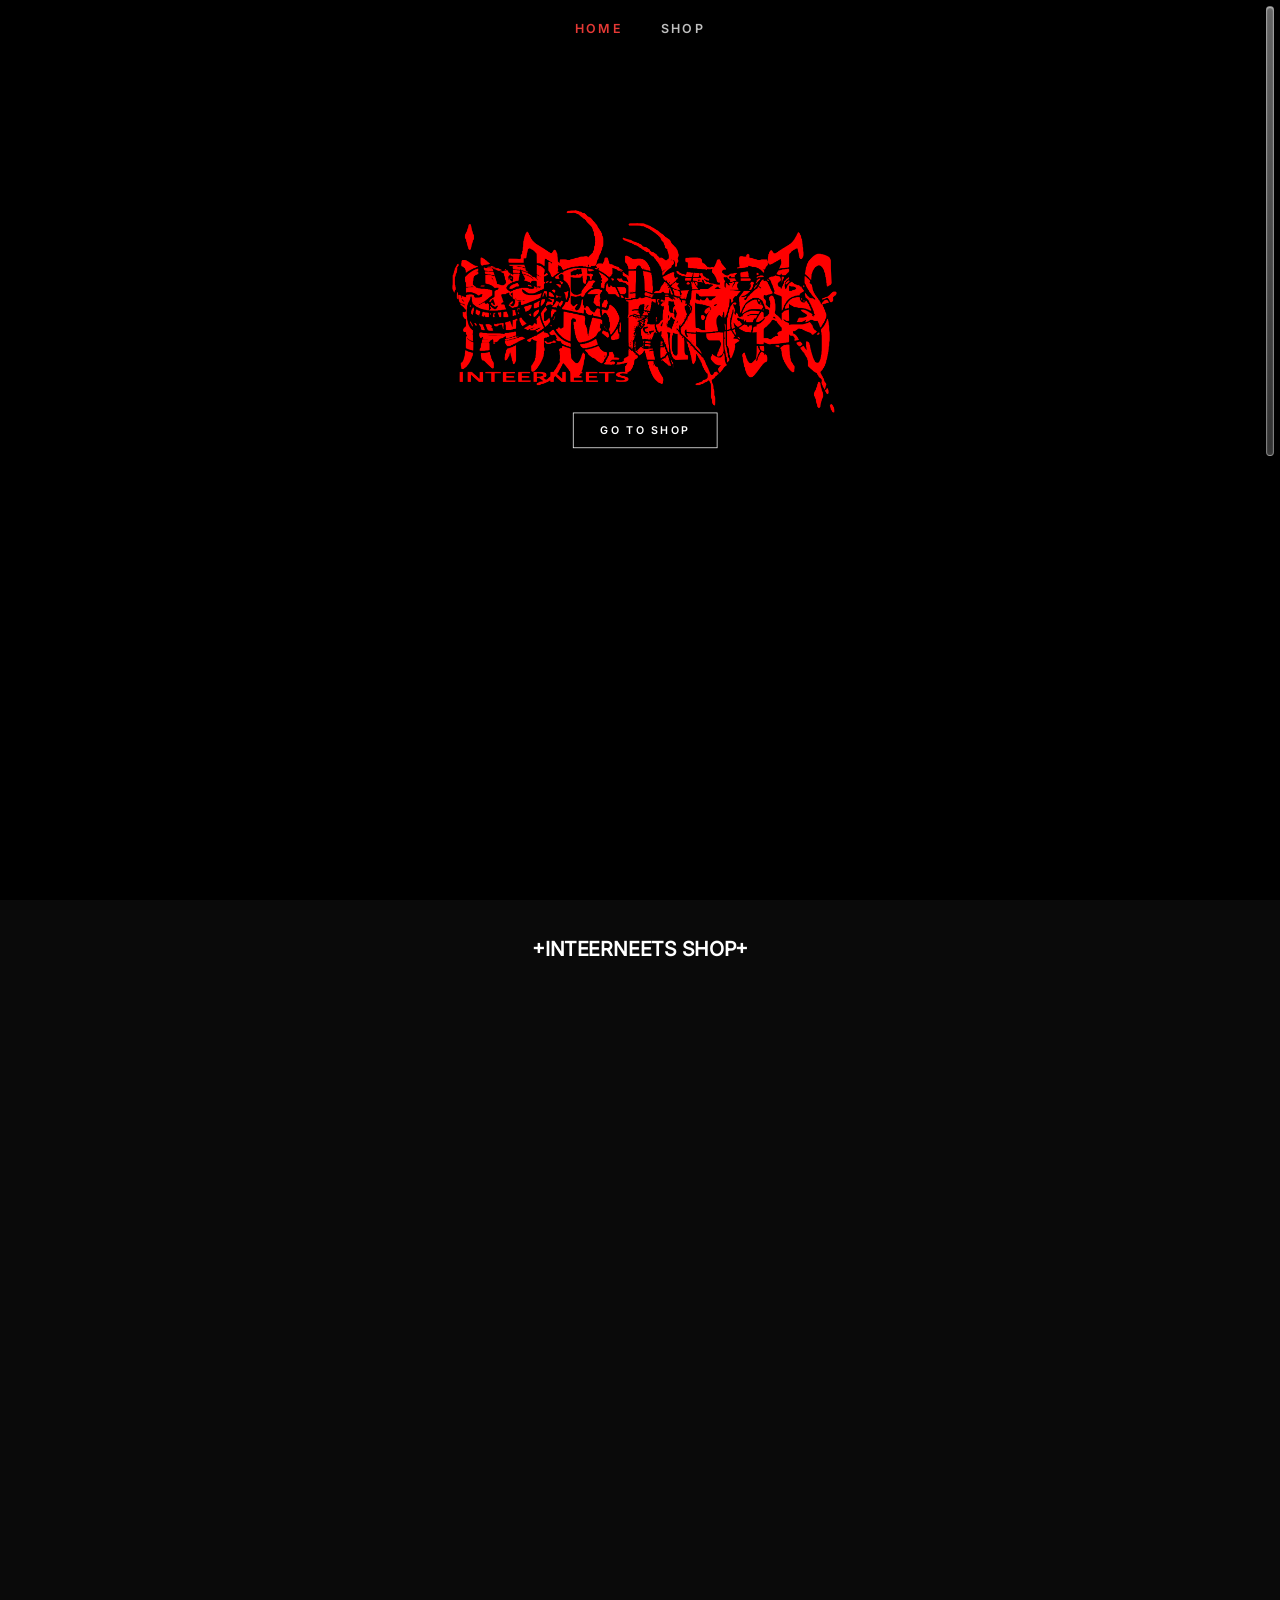
==== index.html @ bfb977ed "Free Drag off by default (blue guides, pushes items), seamless scrolling text, scroll-off fix, hide " ====
<!DOCTYPE html>
<html lang="en">
<head>
  <meta charset="UTF-8">
  <meta name="viewport" content="width=device-width, initial-scale=1.0">
  <title>INTEERNEETS</title>
  <link rel="preconnect" href="https://fonts.googleapis.com">
  <link rel="preconnect" href="https://fonts.gstatic.com" crossorigin>
  <link href="https://fonts.googleapis.com/css2?family=Cormorant+Garamond:ital,wght@0,300;0,400;0,500;0,600;0,700;1,300;1,400;1,500;1,600;1,700&family=Inter:wght@100..900&family=Libre+Baskerville:ital,wght@0,400;0,700;1,400&family=Montserrat:ital,wght@0,100..900;1,100..900&family=Oswald:wght@200..700&family=Playfair+Display:ital,wght@0,400..900;1,400..900&family=Poppins:ital,wght@0,100;0,200;0,300;0,400;0,500;0,600;0,700;0,800;0,900;1,100;1,200;1,300;1,400;1,500;1,600;1,700;1,800;1,900&family=Raleway:ital,wght@0,100..900;1,100..900&family=Space+Grotesk:wght@300..700&display=swap" rel="stylesheet">
  <style>
    :root {
      --c-bg: #0a0a0a; --c-text: #ffffff; --c-highlight: #e53935;
      --c-button: #e53935; --c-button-text: #ffffff;
    /* Buttons: outline only, black, soft shadow on hover (customizable in the editor: Colors -> Buttons) */
      --btn-fill: transparent; --btn-text: #000000; --btn-border: #000000; --btn-border-width: 2px; --btn-radius: 0px;
      --btn-hover-fill: var(--btn-fill); --btn-shadow: drop-shadow(0 6px 16px rgba(0,0,0,.28));
    }
    * { margin: 0; padding: 0; box-sizing: border-box; }
    button, select, input, a, [role=button] { outline: none !important; -webkit-tap-highlight-color: transparent; }
    html { scroll-behavior: smooth; background: var(--c-bg); -webkit-text-size-adjust: 100%; text-size-adjust: 100%; }
    body { overflow-x: hidden; background: var(--c-bg); color: var(--c-text); min-height: 100vh; font-family: 'Inter', sans-serif; }

    /* Loading cover: hides everything until the saved design is ready (no template flash) */
    #loading-screen {
      position: fixed; inset: 0; background: var(--c-bg); z-index: 9999;
      display: flex; align-items: center; justify-content: center;
      transition: opacity 0.4s ease;
    }
    #loading-screen.fade { opacity: 0; pointer-events: none; }
    #ld-root { position: relative; width: 100%; height: 100%; overflow: auto; display: flex; align-items: center; justify-content: center; }
    #ld-root:not(.ready) { visibility: hidden; }
    #ld-default { position: relative; width: 64px; height: 64px; }
    #ld-default i { position: absolute; left: 50%; top: 50%; width: 9px; height: 9px; margin: -4.5px 0 0 -4.5px; border-radius: 50%; background: var(--c-highlight, #e53935);
      opacity: .12; animation: ldfade 1.2s linear infinite; }
    @keyframes ldfade { 0% { opacity: 1; } 100% { opacity: .12; } }
    #ld-default i:nth-child(1) { transform: rotate(0deg) translateY(-28px); animation-delay: -1.2s; }
    #ld-default i:nth-child(2) { transform: rotate(30deg) translateY(-28px); animation-delay: -1.1s; }
    #ld-default i:nth-child(3) { transform: rotate(60deg) translateY(-28px); animation-delay: -1.0s; }
    #ld-default i:nth-child(4) { transform: rotate(90deg) translateY(-28px); animation-delay: -0.9s; }
    #ld-default i:nth-child(5) { transform: rotate(120deg) translateY(-28px); animation-delay: -0.8s; }
    #ld-default i:nth-child(6) { transform: rotate(150deg) translateY(-28px); animation-delay: -0.7s; }
    #ld-default i:nth-child(7) { transform: rotate(180deg) translateY(-28px); animation-delay: -0.6s; }
    #ld-default i:nth-child(8) { transform: rotate(210deg) translateY(-28px); animation-delay: -0.5s; }
    #ld-default i:nth-child(9) { transform: rotate(240deg) translateY(-28px); animation-delay: -0.4s; }
    #ld-default i:nth-child(10) { transform: rotate(270deg) translateY(-28px); animation-delay: -0.3s; }
    #ld-default i:nth-child(11) { transform: rotate(300deg) translateY(-28px); animation-delay: -0.2s; }
    #ld-default i:nth-child(12) { transform: rotate(330deg) translateY(-28px); animation-delay: -0.1s; }

    /* Page backgrounds: stacked full-screen layers that cross-fade as you scroll */
    #bg-stack { position: fixed; inset: 0; z-index: 0; overflow: hidden; }
    .bg-layer {
      position: absolute; inset: 0; opacity: 0; z-index: 0;
      background-color: var(--c-bg); background-repeat: no-repeat;
      background-position: center center; background-size: cover;
      will-change: transform, opacity;
      contain: layout style;
    }
    .bg-layer .bg-overlay { position: absolute; inset: 0; background: #000; opacity: 0; }
    #shade { position: fixed; inset: 0; background: rgba(0,0,0,.4); pointer-events: none; z-index: 3; display: none; }

    /* Top navigation */
    #nav {
      position: fixed; top: 0; left: 0; right: 0; z-index: 100; height: 56px;
      display: none; align-items: center; justify-content: safe center; gap: 6px;
      background: rgba(0,0,0,.28); backdrop-filter: blur(10px); -webkit-backdrop-filter: blur(10px);
      overflow-x: auto; white-space: nowrap; padding: 0 12px; scrollbar-width: none;
      transition: transform .4s cubic-bezier(.4,0,.2,1), opacity .4s ease;
    }
    /* Menu bar: fully visible on the first page, tucked away when scrolled down */
    @media (pointer: coarse), (max-width: 819px) {
      #nav { backdrop-filter: none; -webkit-backdrop-filter: none; background: rgba(0,0,0,.62); transition-duration: .22s; }
      html { scroll-behavior: auto; }
    }
    #nav.nav-hide { transform: translateY(-100%); opacity: 0; pointer-events: none; }
    #nav a {
      color: var(--c-text); text-decoration: none; font-size: .78rem; font-weight: 600;
      letter-spacing: .18em; text-transform: uppercase; padding: 8px 16px; border-radius: 4px;
      opacity: .75; transition: opacity .25s, color .25s, background .25s; cursor: pointer;
    }
    #nav a:hover { opacity: 1; }
    #nav a.active { opacity: 1; color: var(--c-highlight); }

    /* Pages */
    #pages { position: relative; z-index: 5; }
    .site-page { position: relative; min-height: 100vh; }
    /* Presentation site: no text selection and no I-beam cursor (links/buttons keep their pointer) */
    html, body, body * { -webkit-user-select: none; user-select: none; cursor: default; -webkit-tap-highlight-color: transparent; }
    a, a *, button, button *, [role="button"], select, label, summary { cursor: pointer; }
    input, textarea { -webkit-user-select: text; user-select: text; cursor: text; }
    img { -webkit-user-drag: none; user-drag: none; }


    /* Embed / Widget blocks: no editor border on the live site, content fills the box */
    .custom-widget-block { border: 0 !important; outline: 0 !important; box-shadow: none !important; background: none !important; display: block !important; overflow: hidden; padding: 0 !important; }
    .custom-widget-block iframe { max-width: 100%; border: 0; }
    .custom-widget-block > iframe { width: calc(100% + 24px) !important; max-width: none !important; height: 100%; }   /* the embed's own scrollbar sits in the clipped 24px */
    .custom-widget-block[data-scroll-h] { overflow-y: auto !important; overflow-x: hidden !important; }
    .custom-widget-block[data-scroll-h] iframe { height: var(--eh, 1500px) !important; }
    .custom-widget-block * { scrollbar-width: thin; scrollbar-color: rgba(255,255,255,.4) transparent; }
    .custom-widget-block *::-webkit-scrollbar { width: 8px; height: 8px; }
    .custom-widget-block *::-webkit-scrollbar-track { background: transparent; }
    .custom-widget-block *::-webkit-scrollbar-thumb { background: linear-gradient(180deg, rgba(255,255,255,.42), rgba(255,255,255,.14)); border-radius: 999px; border: 1px solid rgba(255,255,255,.38); }

    /* Glass scrollbar: see glass-scroll.js (used on every page and on the product page) */
    body.prod-open #nav.nav-hide { transform: none; opacity: 1; pointer-events: auto; }   /* the menu stays on the product page */
    body.prod-open > .gscroll { display: none; }

  </style>
  <style id="page-fonts"></style>
  <script src="/glass-scroll.js?v=20261124g"></script>
</head>
<body>
  <div id="loading-screen"><div id="ld-root"><div id="ld-default"><i></i><i></i><i></i><i></i><i></i><i></i><i></i><i></i><i></i><i></i><i></i><i></i></div></div></div>
  <div id="bg-stack"></div>
  <div id="shade"></div>
  <nav id="nav"></nav>
  <main id="pages"></main>

  <script>
    var IS_LOCAL = ['localhost', '127.0.0.1'].indexOf(location.hostname) !== -1;
    var DEFAULT_PAGES = [{ id: 'home', title: 'Home' }, { id: 'shop', title: 'Shop' }];
    var settings = {};

    // â”€â”€ Content loading â”€â”€
    // Live site: read straight from GitHub via the function (instant after Save).
    // Falls back to the deployed static file. Local: static file.
    // Editor device preview (/?ep=1 inside the editor): use the editor's unsaved designs, otherwise the saved ones
    var EP = null;
    try { if (/[?&]ep=1/.test(location.search) && window.parent !== window) EP = window.parent.__epData || null; } catch (e) { EP = null; }
    function getContent(name) {
      if (EP && Object.prototype.hasOwnProperty.call(EP, name)) return Promise.resolve(EP[name]);   // editor device preview feeds unsaved designs
      function stat() {
        return fetch('/content/' + name, { cache: 'no-store' }).then(function (r) {
          if (!r.ok) throw new Error('Not found');
          return r.json();
        });
      }
      if (IS_LOCAL) return stat();
      return fetch('/api/content?name=' + encodeURIComponent(name), { cache: 'no-store' })
        .then(function (r) { if (!r.ok) throw new Error('api'); return r.json(); })
        .catch(stat);
    }

    var LOADER_T0 = Date.now();
    function hideLoader() {
      var l = document.getElementById('loading-screen');
      var minMs = (Number(settings.loading_min_seconds) || 0) * 1000;
      var wait = Math.max(0, minMs - (Date.now() - LOADER_T0));
      setTimeout(function () {
        l.classList.add('fade');
        setTimeout(function () { l.style.display = 'none'; }, 400);
      }, wait);
    }

    // â”€â”€ Theme colors from Site Colors (exact flat colors; shading only if enabled) â”€â”€
    function applySettings(s) {
      var c = s.site_colors || (s.site_bg_color ? { bg: s.site_bg_color } : null);
      if (c) {
        var map = { bg: '--c-bg', text: '--c-text', highlight: '--c-highlight', button: '--c-button', button_text: '--c-button-text',
          btn_fill: '--btn-fill', btn_text: '--btn-text', btn_border: '--btn-border', btn_border_width: '--btn-border-width',
          btn_radius: '--btn-radius', btn_hover_fill: '--btn-hover-fill', btn_shadow: '--btn-shadow' };
        Object.keys(map).forEach(function (k) { if (c[k]) document.documentElement.style.setProperty(map[k], k === 'btn_shadow' ? toFilterShadow(c[k]) : c[k]); });
      }
      if (s.site_bg_shading) document.getElementById('shade').style.display = 'block';
    }

    // â”€â”€ Scope a page's CSS so pages cannot affect each other â”€â”€
    // A page's background is controlled only by its Page BG setting, so drop any
    // background that old designs painted on the page itself (html/body or full-page sections).
    var THEME_BG = /background(?:-color)?\s*:\s*var\(--c-bg[^;}]*;?/gi;
    function stripBg(css) { return css ? migrateBtnCss(normBtn(css.replace(THEME_BG, ''))) : css; }
    // Buttons are found in the saved CSS text (rules that use the --btn-* variables), so a button that
    // also has its own background/shadow settings still gets the hover shadow and the see-through shadow.
    function migrateBtnCss(css) {
      return String(css).replace(/([^{}]+)\{([^}]*)\}/g, function (m, sel, body) {
        if (body.indexOf('--btn-') === -1) return m;
        body = body.replace(/box-shadow\s*:\s*([^;]+)(;|$)/i, function (mm, v) {
          return v.trim() === 'none' ? mm : 'filter:' + toFilterShadow(v) + ';box-shadow:none;';
        });
        return sel + '{' + body + '}';
      });
    }
    function btnExtraCss(css, scope) {
      var out = '';
      String(css).replace(/([^{}]+)\{([^}]*)\}/g, function (m, sel, body) {
        if (body.indexOf('--btn-') === -1) return m;
        var sels = sel.trim().split(',').map(function (s) { return scope + ' ' + s.trim(); });
        out += sels.map(function (s) { return ':where(' + s + ')'; }).join(',') + '{border-radius:var(--btn-radius,0);transition:filter .25s ease,background .25s ease,color .25s ease;}' +
          sels.map(function (s) { return s + ':hover'; }).join(',') + '{filter:var(--btn-shadow,none);background:var(--btn-hover-fill,var(--btn-fill,transparent));}';
        return m;
      });
      return out;
    }
    function normBtn(css) {
      return String(css)
        .replace(/border(-color)?\s*:\s*([\d.]+px\s+solid\s+)?var\(--c-button(?:,[^)]*)?\)/gi, function (m, c) {
          return c ? 'border-color:var(--btn-border,#000000)' : 'border:var(--btn-border-width,2px) solid var(--btn-border,#000000)';
        })
        .replace(/background(?:-color)?\s*:\s*var\(--c-button(?:,[^)]*)?\)/gi, 'background:var(--btn-fill,transparent)')
        .replace(/var\(--c-button-text(?:,[^)]*)?\)/gi, 'var(--btn-text,#000000)');
    }

    function dropBodyBg(style) {
      ['background', 'background-color', 'background-image'].forEach(function (p) { style.removeProperty(p); });
    }
    function toFilterShadow(v) {
      v = String(v || '').trim();
      if (!v || v === 'none') return 'none';
      if (/^drop-shadow\(/i.test(v)) return v;
      var col = /(rgba?\([^)]*\)|#[0-9a-fA-F]{3,8})/.exec(v);
      var rest = v.replace(col ? col[1] : '', '');
      var nums = (rest.match(/-?[\d.]+(?:px)?/g) || []).slice(0, 3).map(function (n) { return parseFloat(n) + 'px'; });
      while (nums.length < 3) nums.push('0px');
      return 'drop-shadow(' + nums.join(' ') + ' ' + (col ? col[1] : 'rgba(0,0,0,.3)') + ')';
    }
    // Old designs used a box-shadow on buttons (it can't show through a see-through button).
    // Convert it to a drop-shadow filter that follows the outline and text.
    function migrateBtnShadow(style) {
      var bs = style.getPropertyValue('box-shadow');
      if (bs && bs !== 'none' && !style.getPropertyValue('filter')) {
        style.setProperty('filter', toFilterShadow(bs));
        style.setProperty('box-shadow', 'none');
      }
    }
    function scopeRules(rules, scope, fonts) {
      var out = '';
      for (var i = 0; i < rules.length; i++) {
        var r = rules[i];
        if (r.type === 1) { // style rule
          var sels = r.selectorText.split(',').map(function (s) {
            s = s.trim();
            if (s === '*') return scope + ', ' + scope + ' *';
            if (/^(html|body)(?![\w-])/.test(s)) return s.replace(/^(html|body)/, scope);
            return scope + ' ' + s;
          });
          if (/^(html|body)$/i.test(r.selectorText.trim())) dropBodyBg(r.style);
          out += sels.join(',') + '{' + r.style.cssText + '}';
        } else if (r.type === 5) { // @font-face must be global
          fonts.push(r.cssText);
        } else if (r.type === 4) { // @media
          out += '@media ' + r.conditionText + '{' + scopeRules(r.cssRules, scope, fonts) + '}';
        } else {
          out += r.cssText; // keyframes etc.
        }
      }
      return out;
    }
    function scopeCss(css, scope, fonts) { return scopeCssCore(css, scope, fonts) + btnExtraCss(css, scope); }
    function scopeCssCore(css, scope, fonts) {
      var rules;
      try {
        var sheet = new CSSStyleSheet();
        sheet.replaceSync(css);
        rules = sheet.cssRules;
      } catch (e) {
        var st = document.createElement('style');
        st.textContent = css;
        document.head.appendChild(st);
        rules = st.sheet.cssRules;
        var res = scopeRules(rules, scope, fonts);
        document.head.removeChild(st);
        return res;
      }
      return scopeRules(rules, scope, fonts);
    }

    // â”€â”€ Build â”€â”€
    function fallbackHtml(title) {
      var mail = settings.contact_email || 'inteerneets@gmail.com';
      return '<section style="min-height:100vh;display:flex;flex-direction:column;align-items:center;justify-content:center;text-align:center;padding:2rem;">' +
        '<h1 style="font-family:\'Playfair Display\',serif;font-size:3rem;color:var(--c-highlight);margin-bottom:1rem;">' + title + '</h1>' +
        '<p style="color:var(--c-text);opacity:.6;margin-bottom:2rem;">Coming soon</p>' +
        '<a href="mailto:' + mail + '" style="background:var(--btn-fill);color:var(--btn-text);border:var(--btn-border-width) solid var(--btn-border);text-decoration:none;padding:.8rem 2rem;letter-spacing:.15em;font-size:.85rem;font-weight:600;">EMAIL US</a>' +
        '</section>';
    }

    function applyBgLayer(layer, bg) {
      bg = bg || {};
      if (bg.color) layer.style.backgroundColor = bg.color;
      if (bg.image) {
        layer.style.backgroundImage = 'url("' + bg.image + '")';
        var mode = bg.mode || 'cover';
        if (mode === 'tile') {
          layer.style.backgroundRepeat = 'repeat';
          layer.style.backgroundSize = (bg.tile_size || 256) + 'px';
        } else {
          layer.style.backgroundRepeat = 'no-repeat';
          layer.style.backgroundSize = mode === 'stretch' ? '100% 100%' : mode; // cover | contain | auto
        }
        if (bg.position) layer.style.backgroundPosition = bg.position;
      }
      var ov = document.createElement('div');
      ov.className = 'bg-overlay';
      ov.style.opacity = Math.max(0, Math.min(0.9, Number(bg.overlay) || 0));
      layer.appendChild(ov);
    }

    // Reference stage size for pages saved before the editor stored it (the editor's usual canvas)
    var DEF_REF_W = 1275, DEF_REF_H = 808;
    // vh / vw inside a page mean the stage's own size, so they scale with everything else
    function unitFix(s) {
      return s ? s.replace(/(-?\d*\.?\d+)(vh|vw)\b/g, function (m, n, u) { return 'calc(' + n + ' * var(--' + u + '))'; }) : s;
    }

    // PHONES / SMALL SCREENS: instead of shrinking the whole desktop composition (unreadably small), the
    // free-positioned elements are stacked in a column in the order they are on the page: pictures scale to
    // the screen, text stays readable, buttons stay tappable. Wide screens keep the exact scaled stage.
    var STACK_MAX = 820;
    function stackMeasure(g) {
      g.sec.style.height = '';
      g.inner.style.cssText = 'position:absolute;left:0;top:0;width:' + g.rw + 'px;transform:none;transform-origin:0 0;--vw:' + (g.rw / 100) + 'px;--vh:' + (g.rh / 100) + 'px;';
      var ir = g.inner.getBoundingClientRect(), items = [];
      Array.prototype.forEach.call(g.inner.querySelectorAll('*'), function (el) {
        if (el.closest('[data-shopify-section],.ish-root,style,script')) return;
        if (getComputedStyle(el).position !== 'absolute') return;
        var p = el.parentElement, nested = false;
        while (p && p !== g.inner) { if (getComputedStyle(p).position === 'absolute') { nested = true; break; } p = p.parentElement; }
        if (nested) return;
        var r = el.getBoundingClientRect();
        items.push({ el: el, parent: el.parentElement, top: r.top - ir.top, left: r.left - ir.left, w: r.width, h: r.height });
      });
      var groups = [];
      items.forEach(function (it) {
        var grp = groups.filter(function (x) { return x.parent === it.parent; })[0];
        if (!grp) { grp = { parent: it.parent, items: [] }; groups.push(grp); }
        grp.items.push(it);
      });
      groups.forEach(function (grp) {
        grp.items.sort(function (a, b) { return a.top - b.top || a.left - b.left; });
        var prevBottom = null;
        grp.items.forEach(function (it, i) {
          var cx = it.left + it.w / 2, off = (cx - g.rw / 2) / g.rw;
          it.align = Math.abs(off) < 0.12 ? 'center' : (off < 0 ? 'flex-start' : 'flex-end');
          it.mt = prevBottom === null ? 76 : Math.max(10, Math.min(42, (it.top - prevBottom) * 0.6));
          it.order = i + 1;
          prevBottom = it.top + it.h;
        });
      });
      g.plan = groups;
    }
    function stackEnter(g) {
      if (g.mode === 'stack') return;
      if (!g.plan) stackMeasure(g);
      g.plan.forEach(function (grp) {
        var P = grp.parent;
        if (P !== g.inner) {
          P.setAttribute('data-stk-prev', P.getAttribute('style') || '');
          ['display:flex', 'flex-direction:column', 'align-items:center', 'justify-content:flex-start', 'padding-left:16px', 'padding-right:16px'].forEach(function (d) { var k = d.split(':'); P.style.setProperty(k[0], k[1], 'important'); });
        }
        grp.items.forEach(function (it) {
          var el = it.el, media = /^(IMG|VIDEO|IFRAME|CANVAS|SVG)$/i.test(el.tagName);
          el.setAttribute('data-stk-prev', el.getAttribute('style') || '');
          var set = function (k, v) { el.style.setProperty(k, v, 'important'); };
          set('position', 'relative'); set('left', 'auto'); set('top', 'auto'); set('right', 'auto'); set('bottom', 'auto');
          set('transform', 'none'); set('margin', it.mt + 'px 0 0 0'); set('order', String(it.order)); set('align-self', it.align);
          set('max-width', '100%'); set('height', 'auto');
          if (media) set('width', 'min(' + Math.round(it.w) + 'px, 100%)'); else { set('width', 'auto'); set('min-height', '0'); }
        });
      });
      g.inner.style.cssText = 'position:relative;width:100%;transform:none;--vw:1vw;--vh:1vh;';
      g.sec.style.height = '';
      g.mode = 'stack';
    }
    function stackExit(g) {
      if (g.mode !== 'stack') return;
      g.plan.forEach(function (grp) {
        [grp.parent].concat(grp.items.map(function (it) { return it.el; })).forEach(function (el) {
          if (el === g.inner || !el.hasAttribute('data-stk-prev')) return;
          var prev = el.getAttribute('data-stk-prev');
          if (prev) el.setAttribute('style', prev); else el.removeAttribute('style');
          el.removeAttribute('data-stk-prev');
        });
      });
      g.inner.style.cssText = 'position:absolute;left:0;top:0;width:' + g.rw + 'px;transform-origin:0 0;--vw:' + (g.rw / 100) + 'px;--vh:' + (g.rh / 100) + 'px;';
      g.mode = 'stage';
    }

    function buildSite(pages, designs) {
      var nav = document.getElementById('nav');
      var stack = document.getElementById('bg-stack');
      var main = document.getElementById('pages');
      var fonts = [];
      var layers = [], sections = [], links = [], stages = [];

      pages.forEach(function (p, i) {
        var d = designs[i];
        var sec = document.createElement('section');
        sec.className = 'site-page';
        sec.id = p.id;
        var inner = document.createElement('div');
        inner.id = 'pg-' + p.id;
        // Every page is a fixed-size "stage" (the editor's canvas size when it was saved) that is scaled
        // as a whole to the visitor's screen, so pictures, text, buttons and positions all scale together.
        var rw = (d && d.refW) || DEF_REF_W, rh = (d && d.refH) || DEF_REF_H;
        inner.className = 'stage';
        inner.style.cssText = 'position:absolute;left:0;top:0;width:' + rw + 'px;transform-origin:0 0;--vw:' + (rw / 100) + 'px;--vh:' + (rh / 100) + 'px;';
        stages.push({ sec: sec, inner: inner, rw: rw, rh: rh });
        inner.innerHTML = unitFix(d ? stripBg(d.html || '') : fallbackHtml(p.title));
        sec.appendChild(inner);
        if (d && d.css) {
          var st = document.createElement('style');
          st.textContent = unitFix(scopeCss(stripBg(d.css), '#pg-' + p.id, fonts));
          sec.appendChild(st);
        }
        main.appendChild(sec);
        sections.push(sec);

        var layer = document.createElement('div');
        layer.className = 'bg-layer';
        applyBgLayer(layer, d && d.bg);
        stack.appendChild(layer);
        layers.push(layer);

        var a = document.createElement('a');
        a.textContent = p.title;
        a.href = '#' + p.id;
        a.addEventListener('click', function (e) {
          e.preventDefault();
          closeProduct();
          sec.scrollIntoView({ behavior: 'smooth', block: 'start' });
        });
        nav.appendChild(a);
        links.push(a);
      });

      document.getElementById('page-fonts').textContent = fonts.join('\n');
      if (pages.length > 1 && settings.show_nav !== false) nav.style.display = 'flex';

      // Backgrounds bleed into each other while you scroll: the next page's background rises
      // from the bottom of the screen with a soft gradient edge over the previous one (colors
      // and pictures alike), until at the next page it is simply that background. Scrolling back
      // up plays the exact same thing in reverse (it is driven by scroll position).
      var COARSE = !!(window.matchMedia && window.matchMedia('(pointer: coarse)').matches);
      function ease(t) { return t * t * (3 - 2 * t); }
      // Cache section offsets so blend() doesn't force layout every frame
      var sectionOffsets = [], cachedVh = 0;
      function cacheSectionOffsets() {
        cachedVh = window.innerHeight;
        var sy = window.scrollY;
        sectionOffsets = sections.map(function (s) { return s.getBoundingClientRect().top + sy; });
      }
      cacheSectionOffsets();
      function blend() {
        var vh = cachedVh || window.innerHeight, center = window.scrollY + vh * 0.5;
        var soft = vh * 0.7;
        for (var i = 0; i < layers.length; i++) {
          var l = layers[i];
          l.style.zIndex = i;
          l.style.opacity = 1;
          if (i === 0) { l.style.webkitMaskImage = l.style.maskImage = 'none'; continue; }
          var B = sectionOffsets[i] || 0;
          var p = ease(Math.max(0, Math.min(1, (center - (B - vh * 0.5)) / vh)));
          var y0 = vh - p * (vh + soft);
          var m = 'linear-gradient(to bottom, transparent ' + y0.toFixed(1) + 'px, #000 ' + (y0 + soft).toFixed(1) + 'px)';
          l.style.webkitMaskImage = m;
          l.style.maskImage = m;
        }
      }

      // Active page (menu highlight) = the one under the upper-middle of the screen
      var current = -1, ticking = false;
      // The menu shows on the first page, hides while you are further down, and comes back when the
      // mouse is at the top of the screen (or hovering the menu) or when you scroll back to the first page.
      var mouseTop = false, navHover = false, lastY = window.scrollY, upIntent = false;
      function setNav() { nav.classList.toggle('nav-hide', current > 0 && !mouseTop && !navHover && !upIntent); }
      nav.addEventListener('mouseenter', function () { navHover = true; setNav(); });
      nav.addEventListener('mouseleave', function () { navHover = false; setNav(); });
      document.addEventListener('mousemove', function (e) {
        var near = e.clientY < (nav.classList.contains('nav-hide') ? 48 : 84);
        if (near !== mouseTop) { mouseTop = near; setNav(); }
      }, { passive: true });
      document.documentElement.addEventListener('mouseleave', function () { mouseTop = false; setNav(); });
      // touch screens have no mouse: scrolling up a little brings the menu back
      if (window.matchMedia && window.matchMedia('(pointer: coarse)').matches) {
        window.addEventListener('scroll', function () {
          var y = window.scrollY; upIntent = y < lastY - 6 ? true : (y > lastY + 6 ? false : upIntent); lastY = y; setNav();
        }, { passive: true });
      }
      function update() {
        ticking = false;
        blend();
        var line = window.innerHeight * 0.4, idx = 0, sy = window.scrollY;
        for (var i = 0; i < sectionOffsets.length; i++) {
          var top = sectionOffsets[i] - sy;
          var bottom = (i + 1 < sectionOffsets.length ? sectionOffsets[i + 1] : sectionOffsets[i] + window.innerHeight) - sy;
          if (top <= line && bottom > line) { idx = i; break; }
          if (top <= line) idx = i;
        }
        if (idx === current) return;
        var prev = current;
        current = idx;
        links.forEach(function (a, i) { a.classList.toggle('active', i === idx); });
        setNav();
        if (prev >= 0 && history.replaceState) history.replaceState(null, '', '#' + pages[idx].id);
      }
      function onScroll() { if (!ticking) { ticking = true; requestAnimationFrame(update); } }
      window.addEventListener('scroll', onScroll, { passive: true });
      window.addEventListener('resize', onScroll);
      update();

      // Scale every page stage to the screen (see the stage comment above)
      function fitStage(g) {
        var vw = document.documentElement.clientWidth, vh = window.innerHeight;
        if (vw < STACK_MAX) { stackEnter(g); return; }
        stackExit(g);
        var H = Math.max(g.inner.offsetHeight, g.inner.scrollHeight);
        var single = H <= g.rh + 2 && !g.inner.querySelector('[data-shopify-section]');   // a one-screen page: fit it fully on the screen (never the shop: its height changes with the category, so its size must not jump)
        var s = vw / g.rw;
        if (single) s = Math.min(s, vh / g.rh);
        var hs = H * s;
        var secH = single ? Math.max(vh, hs) : hs;
        g.sec.style.height = secH.toFixed(2) + 'px';
        var x = (vw - g.rw * s) / 2, y = single ? (secH - hs) / 2 : 0;
        g.inner.style.transform = 'translate(' + x.toFixed(2) + 'px,' + y.toFixed(2) + 'px) scale(' + s.toFixed(5) + ')';
      }
      var fitQueued = false;
      function fitAll() { fitQueued = false; stages.forEach(fitStage); cacheSectionOffsets(); if (typeof onScroll === 'function') onScroll(); }
      function fitSoon() { if (!fitQueued) { fitQueued = true; requestAnimationFrame(fitAll); } }
      fitAll();
      window.addEventListener('resize', fitSoon);
      window.addEventListener('orientationchange', function () { setTimeout(fitSoon, 150); });
      window.addEventListener('load', fitSoon);
      if (document.fonts && document.fonts.ready) document.fonts.ready.then(fitSoon);
      if (window.ResizeObserver) stages.forEach(function (g) { new ResizeObserver(fitSoon).observe(g.inner); });

      // Jump to #page from the URL (e.g. /#shop)
      var h = (location.hash || '').slice(1);
      var target = h && document.getElementById(h);
      if (target) { document.documentElement.style.scrollBehavior = 'auto'; target.scrollIntoView(); document.documentElement.style.scrollBehavior = ''; update(); }
    }

    // â”€â”€ Shopify (products from Site Settings render into [data-shopify-section] blocks) â”€â”€
    // The product page: one design (Product Page tab in the editor) shown full screen for the clicked product,
    // with arrows to move between products. Closes with the X, Esc, or the arrows' neighbours.
    // The product page: one design per product (falls back to the "template" design from the Product Page
    // tab), shown over the shop with the site menu on top, the glass scrollbar and arrows between products.
    var productDesigns = {}, productOverlay = null, productGlass = null, productResize = null;
    function productSlug(key) { return String(key).toLowerCase().replace(/[^a-z0-9-]/g, '-').slice(0, 32); }
    function productKeys() { return InteerShop.visibleKeys(settings); }
    function loadProductDesign(key) {
      if (key in productDesigns) return Promise.resolve(productDesigns[key]);
      return getContent('page-product-' + productSlug(key) + '.json').catch(function () { return null; }).then(function (d) {
        if (d) return d;
        if (productDesigns.__tpl !== undefined) return productDesigns.__tpl;
        return getContent('page-product.json').catch(function () { return null; }).then(function (tpl) { productDesigns.__tpl = tpl; return tpl; });
      }).then(function (d) { productDesigns[key] = d; return d; });
    }
    // same scaling as the pages: the design is a fixed-size stage scaled to the screen
    function stageFit(g) {
      var vw = document.documentElement.clientWidth, vh = window.innerHeight;
      var H = Math.max(g.inner.offsetHeight, g.inner.scrollHeight);
      var single = H <= g.rh + 2;
      var s = vw / g.rw;
      if (single) s = Math.min(s, vh / g.rh);
      var hs = H * s, secH = single ? Math.max(vh, hs) : hs;
      g.sec.style.height = secH.toFixed(2) + 'px';
      var x = (vw - g.rw * s) / 2, y = single ? (secH - hs) / 2 : 0;
      g.inner.style.transform = 'translate(' + x.toFixed(2) + 'px,' + y.toFixed(2) + 'px) scale(' + s.toFixed(5) + ')';
    }
    // product page: scale to screen width (like normal pages) and let it scroll — no zoom-to-fit
    function productFit(g) {
      var vw = document.documentElement.clientWidth, top = 50;
      var s = vw / g.rw;
      // Let sections breathe without forced min-height
      Array.prototype.forEach.call(g.inner.querySelectorAll('section'), function (sc) { sc.style.minHeight = '0'; sc.style.paddingTop = '24px'; sc.style.paddingBottom = '16px'; });
      if (g.sec.parentNode) g.sec.parentNode.style.overflowX = 'hidden';
      var H = Math.max(g.inner.offsetHeight, g.inner.scrollHeight);
      g.sec.style.height = (H * s + top + 20).toFixed(2) + 'px';
      var x = (vw - g.rw * s) / 2;
      g.inner.style.transform = 'translate(' + x.toFixed(2) + 'px,' + top + 'px) scale(' + s.toFixed(5) + ')';
    }
    function openProduct(key) {
      var keys = productKeys();
      if (!keys.length) return;
      loadProductDesign(key).then(function (design) {
        closeProduct();
        var ov = document.createElement('div');
        ov.id = 'prod-overlay';
        ov.style.cssText = 'position:fixed;inset:0;z-index:50;overflow-y:auto;overflow-x:hidden;background:#000;';
        var bgl = document.createElement('div');
        bgl.className = 'bg-layer';
        bgl.style.cssText = 'position:fixed;inset:0;opacity:1;';
        applyBgLayer(bgl, (design && design.bg) || { color: '#f80000' });
        ov.appendChild(bgl);
        var wrap = document.createElement('div');
        wrap.style.cssText = 'position:relative;width:100%;';
        var root = document.createElement('div');
        root.id = 'prod-root';
        var rw = (design && design.refW) || DEF_REF_W, rh = (design && design.refH) || DEF_REF_H;
        root.className = 'stage';
        root.style.cssText = 'position:absolute;left:0;top:0;width:' + rw + 'px;transform-origin:0 0;--vw:' + (rw / 100) + 'px;--vh:' + (rh / 100) + 'px;';
        root.innerHTML = unitFix(design && design.html ? stripBg(design.html) : '<section style="min-height:100vh;padding:90px 5vw 60px;color:#fff;box-sizing:border-box;"><div data-shopify-product-page="1" style="max-width:1100px;margin:0 auto;"></div></section>');
        if (design && design.css) {
          var fonts = [], st = document.createElement('style');
          st.textContent = unitFix(scopeCss(stripBg(design.css), '#prod-root', fonts));
          root.appendChild(st);
          if (fonts.length) { var fs2 = document.createElement('style'); fs2.textContent = fonts.join('\n'); root.appendChild(fs2); }
        }
        wrap.appendChild(root);
        ov.appendChild(wrap);
        function ctl(txt, css, fn, title) {
          var b = document.createElement('button');
          b.type = 'button'; b.textContent = txt; b.title = title;
          b.style.cssText = 'position:fixed;z-index:60;cursor:pointer;background:#000;color:#ff0000;border:0;outline:none;box-shadow:none;border-radius:0;-webkit-appearance:none;appearance:none;font:700 20px Inter,sans-serif;width:44px;height:44px;line-height:1;padding:0;display:flex;align-items:center;justify-content:center;' + css;
          b.addEventListener('click', fn);
          ov.appendChild(b);
        }
        var i = keys.indexOf(key);
        var prev = keys[(i - 1 + keys.length) % keys.length], next = keys[(i + 1) % keys.length];
        ctl('\u2715', 'top:72px;left:16px;', closeProduct, 'Close (Esc)');
        document.body.appendChild(ov);
        document.body.classList.add('prod-open');
        document.documentElement.style.overflow = 'hidden';
        productOverlay = ov;
        productOverlay.__keys = { prev: prev, next: next };
        // same rules as the pages: scaled stage on wide screens, readable stacked column on phones
        var g = { sec: wrap, inner: root, rw: rw, rh: rh };
        var prodLastVw = 0;
        productResize = function () {
          var vw = document.documentElement.clientWidth;
          var narrow = vw < STACK_MAX;
          wrap.style.paddingTop = narrow ? '60px' : '';
          if (narrow) stackEnter(g); else { stackExit(g); productFit(g); }
          if (productGlass) productGlass.redraw();
          prodLastVw = vw;
        };
        productResize();
        window.addEventListener('resize', productResize);
        // Only re-layout on width changes (not when dropdown opens and height changes)
        if (window.ResizeObserver) new ResizeObserver(function () {
          var vw = document.documentElement.clientWidth;
          if (vw !== prodLastVw) productResize();
          else {
            // Height changed (e.g. dropdown opened): just update wrapper height so it scrolls, don't re-scale
            var s = vw / g.rw;
            var H = Math.max(g.inner.offsetHeight, g.inner.scrollHeight);
            wrap.style.height = (H * s + 70).toFixed(2) + 'px';
            if (productGlass) productGlass.redraw();
          }
        }).observe(root);
        productGlass = glassScroll({ el: ov, host: ov });
        root.querySelectorAll('[data-shopify-product-page]').forEach(function (holder) {
          InteerShop.renderProductPage(document, holder, settings, key, { toFilterShadow: toFilterShadow });
        });
        root.querySelectorAll('[data-product-desc]').forEach(function (d) {
          if (/^\s*Click here and type/i.test(d.textContent)) {
            var cd = (settings.product_descriptions || {})[key];
            if (typeof cd === 'string' && cd.trim()) d.textContent = cd; else d.remove();
          }
        });
      });
    }
    function closeProduct() {
      if (!productOverlay) return;
      if (productResize) { window.removeEventListener('resize', productResize); productResize = null; }
      if (productGlass) { productGlass.destroy(); productGlass = null; }
      productOverlay.remove(); productOverlay = null;
      document.body.classList.remove('prod-open');
      document.documentElement.style.overflow = '';
    }
    document.addEventListener('keydown', function (e) {
      if (!productOverlay) return;
      if (e.key === 'Escape') closeProduct();
      else if (e.key === 'ArrowRight' && productOverlay.__keys) openProduct(productOverlay.__keys.next);
      else if (e.key === 'ArrowLeft' && productOverlay.__keys) openProduct(productOverlay.__keys.prev);
    });

    function initShopify() {
      if (!settings.shopify_domain || !settings.shopify_storefront_token) return;
      if (!document.querySelector('[data-shopify-section]')) return;
      var go = function () { InteerShop.autoAdd(settings, window).then(function () { InteerShop.render(document, settings, { toFilterShadow: toFilterShadow, onOpenProduct: openProduct }); }); };
      loadShopJs().then(go);
    }
    // one shared load of shopify-shop.js; started as soon as the settings are known so the cart is ready sooner
    function loadShopJs() {
      if (window.InteerShop) return Promise.resolve();
      if (window.__shopJs) return window.__shopJs;
      window.__shopJs = new Promise(function (res) {
        var s = document.createElement('script');
        s.src = '/shopify-shop.js?v=20261125g';
        s.onload = res; s.onerror = res;
        document.head.appendChild(s);
      });
      return window.__shopJs;
    }
    function warmShop(st) {
      if (!st || !st.shopify_domain || !st.shopify_storefront_token) return;
      loadShopJs().then(function () { if (window.InteerShop && InteerShop.prewarm) InteerShop.prewarm(st, window); });
    }

    // â”€â”€ Start â”€â”€
    // ?? Loading screen: designed in the editor (Loading Page tab). The last design is remembered
    // in this browser so returning visitors see it instantly; the newest one is fetched every visit.
    var LD_KEY = 'inteerneets-loading-design';
    function paintLoader(d) {
      var root = document.getElementById('ld-root');
      var screen = document.getElementById('loading-screen');
      if (d && d.html) {
        root.innerHTML = stripBg(d.html);
        var old = document.getElementById('ld-style'); if (old) old.remove();
        if (d.css) {
          var fonts = [], st = document.createElement('style');
          st.id = 'ld-style';
          st.textContent = scopeCss(stripBg(d.css), '#ld-root', fonts);
          document.head.appendChild(st);
          if (fonts.length) { var fs = document.createElement('style'); fs.textContent = fonts.join('\n'); document.head.appendChild(fs); }
        }
        var bg = d.bg || {};
        if (bg.color) screen.style.backgroundColor = bg.color;
        if (bg.image) {
          screen.style.backgroundImage = 'url("' + bg.image + '")';
          var mode = bg.mode || 'cover';
          if (mode === 'tile') { screen.style.backgroundRepeat = 'repeat'; screen.style.backgroundSize = (bg.tile_size || 256) + 'px'; }
          else { screen.style.backgroundRepeat = 'no-repeat'; screen.style.backgroundSize = mode === 'stretch' ? '100% 100%' : mode; }
          screen.style.backgroundPosition = bg.position || 'center center';
        }
      }
      root.classList.add('ready');
    }
    try { var cachedLd = JSON.parse(localStorage.getItem(LD_KEY) || 'null'); if (cachedLd) paintLoader(cachedLd); } catch (e) {}
    setTimeout(function () { document.getElementById('ld-root').classList.add('ready'); }, 1200);
    getContent('page-loading.json').then(function (d) {
      try { localStorage.setItem(LD_KEY, JSON.stringify(d)); } catch (e) {}
      paintLoader(d);
    }).catch(function () {
      try { localStorage.removeItem(LD_KEY); } catch (e) {}
      document.getElementById('ld-root').classList.add('ready');
    });

    Promise.all([
      getContent('pages.json').then(function (j) { return (j && j.pages && j.pages.length) ? j.pages : DEFAULT_PAGES; }).catch(function () { return DEFAULT_PAGES; }),
      getContent('settings.json').catch(function () { return {}; })
    ]).then(function (r) {
      var pages = r[0];
      settings = r[1] || {};
      applySettings(settings);
      try { warmShop(settings); } catch (e) { /* ignore */ }
      return Promise.all(pages.map(function (p) {
        return getContent('page-' + p.id + '.json').catch(function () { return null; });
      })).then(function (designs) {
        buildSite(pages, designs);
        hideLoader();
        try { initShopify(); } catch (e) { console.error(e); }
      });
    }).catch(function (e) {
      console.error(e);
      document.getElementById('pages').innerHTML = fallbackHtml('INTEERNEETS');
      hideLoader();
    });
  
    // ?? Phone fit: text that is too wide for a narrow screen (e.g. a huge heading) is shrunk
    // just enough to fit. Runtime only: nothing is saved, and desktop is left untouched.
    function fitTextToWidth(root) {
      var win = root.ownerDocument.defaultView;
      var els = root.querySelectorAll('h1,h2,h3,h4,h5,h6,p,a,span,li,button,div');
      Array.prototype.forEach.call(els, function (el) {
        if (el.hasAttribute('data-fit-size')) { el.style.fontSize = el.getAttribute('data-fit-size'); el.removeAttribute('data-fit-size'); }
      });
      if (win.innerWidth > STACK_MAX) return;
      Array.prototype.forEach.call(els, function (el) {
        if (!el.textContent.trim() || el.children.length > 2) return;
        if (el.closest && el.closest('[contenteditable="true"]')) return;
        if (el.clientWidth <= 0) return;
        var avail = function () {
          var p = el.parentElement, w = win.innerWidth;
          if (p) { var cs = win.getComputedStyle(p); w = Math.min(w, p.clientWidth - parseFloat(cs.paddingLeft || 0) - parseFloat(cs.paddingRight || 0)); }
          return w;
        };
        var tooWide = function () { return el.scrollWidth > avail() + 1 || el.getBoundingClientRect().width > avail() + 1; };
        if (!tooWide()) return;
        var fs = parseFloat(win.getComputedStyle(el).fontSize), n = 0;
        el.setAttribute('data-fit-size', el.style.fontSize || '');
        while (tooWide() && fs > 12 && n++ < 40) { fs *= 0.94; el.style.fontSize = fs + 'px'; }
      });
    }

    (function () {
      var root = document.getElementById('pages'), t;
      function run() { clearTimeout(t); t = setTimeout(function () { fitTextToWidth(root); }, 80); }
      window.addEventListener('resize', run);
      new MutationObserver(run).observe(root, { childList: true, subtree: true });
      if (document.fonts && document.fonts.ready) document.fonts.ready.then(run);
      window.addEventListener('load', run);
    })();
  
    // ?? Email Us: open the visitor's mail app with our address already filled in. If no mail
    // app opens (common on desktop), offer Gmail compose / copy address so it always works. ??
    (function () {
      var panel;
      function closePanel() { if (panel) { panel.remove(); panel = null; } }
      function showFallback(to, su, body) {
        closePanel();
        panel = document.createElement('div');
        panel.style.cssText = 'position:fixed;left:50%;bottom:28px;transform:translateX(-50%);z-index:10000;background:rgba(10,10,10,.92);color:#fff;' +
          'padding:16px 20px;border-radius:8px;font:500 14px Inter,sans-serif;display:flex;gap:12px;align-items:center;flex-wrap:wrap;justify-content:center;' +
          'box-shadow:0 8px 30px rgba(0,0,0,.5);max-width:92vw;user-select:text;-webkit-user-select:text;';
        var msg = document.createElement('span');
        msg.textContent = 'No mail app opened? Write to ' + to + ':';
        function btn(label, fn) {
          var b = document.createElement('button');
          b.textContent = label;
          b.style.cssText = 'cursor:pointer;border:0;padding:9px 16px;border-radius:4px;font:600 13px Inter,sans-serif;letter-spacing:.06em;background:#fff;color:#000;';;
          b.addEventListener('click', fn);
          return b;
        }
        var gmail = 'https://mail.google.com/mail/?view=cm&fs=1&to=' + encodeURIComponent(to) +
          (su ? '&su=' + encodeURIComponent(su) : '') + (body ? '&body=' + encodeURIComponent(body) : '');
        panel.appendChild(msg);
        panel.appendChild(btn('OPEN GMAIL', function () { window.open(gmail, '_blank', 'noopener'); closePanel(); }));
        panel.appendChild(btn('COPY ADDRESS', function (e) {
          var t = e.target;
          function done() { t.textContent = 'COPIED'; setTimeout(closePanel, 900); }
          if (navigator.clipboard) navigator.clipboard.writeText(to).then(done, done); else done();
        }));
        var x = btn('\u2715', closePanel);
        x.style.background = 'transparent'; x.style.color = '#aaa';
        panel.appendChild(x);
        document.body.appendChild(panel);
        setTimeout(closePanel, 20000);
      }
      document.addEventListener('click', function (e) {
        var a = e.target.closest && e.target.closest('a[href^="mailto:"]');
        if (!a) return;
        e.preventDefault();
        var u;
        try { u = new URL(a.getAttribute('href')); } catch (_) { return; }
        var to = decodeURIComponent(u.pathname), su = u.searchParams.get('subject') || '', body = u.searchParams.get('body') || '';
        var left = false;
        function gone() { left = true; }
        window.addEventListener('blur', gone, { once: true });
        document.addEventListener('visibilitychange', gone, { once: true });
        window.location.href = a.getAttribute('href');
        // Show the helper fast; if a mail app opens afterwards (window loses focus) it hides itself again
        setTimeout(function () {
          if (!left && !document.hidden) {
            showFallback(to, su, body);
            var hide = function () { closePanel(); window.removeEventListener('blur', hide); };
            window.addEventListener('blur', hide, { once: true });
            setTimeout(function () { window.removeEventListener('blur', hide); }, 6000);
          }
        }, 250);
      });
    })();
  
    // ?? Glass scrollbar (desktop / mouse only) ??
    glassScroll();

    // Clickable image links (data-link attribute set in the editor)
    document.addEventListener('click', function (e) {
      var img = e.target.closest && e.target.closest('[data-link]');
      if (!img) return;
      var url = img.getAttribute('data-link');
      if (!url) return;
      e.preventDefault();
      if (/^https?:\/\//i.test(url)) window.open(url, '_blank', 'noopener');
      else window.location.href = url;
    });
  </script>
<script src="/soundcloud-player.js?v=20261124g"></script>
<script src="/marquee.js?v=20261125h"></script>
<script>InteerMarquee.start(document);</script>
<script>
  // playlist cards placed in the editor: start them once the pages are on screen
  (function () { var n = 0, iv = setInterval(function () { if (window.SoundCloudPlayer) SoundCloudPlayer.mountAll(document); if (++n > 40) clearInterval(iv); }, 500); })();
</script>
<script>
  // widgets with their own scrolling area get the site's glass scrollbar too (needs glass-scroll.js)
  (function () {
    var done = new WeakSet(), n = 0;
    function scan() {
      if (!window.glassScroll) return;
      Array.prototype.forEach.call(document.querySelectorAll('.custom-widget-block, .custom-widget-block *'), function (e) {
        if (done.has(e) || e.closest('.gscroll')) return;
        var cs = getComputedStyle(e);
        if ((cs.overflowY === 'auto' || cs.overflowY === 'scroll') && e.scrollHeight > e.clientHeight + 2) {
          done.add(e);
          try { glassScroll({ el: e, host: e.offsetParent || e.parentElement, inner: true }); } catch (x) { /* ignore */ }
        }
      });
    }
    var iv = setInterval(function () { scan(); if (++n > 40) clearInterval(iv); }, 800);
  })();
</script>
</body>
</html>
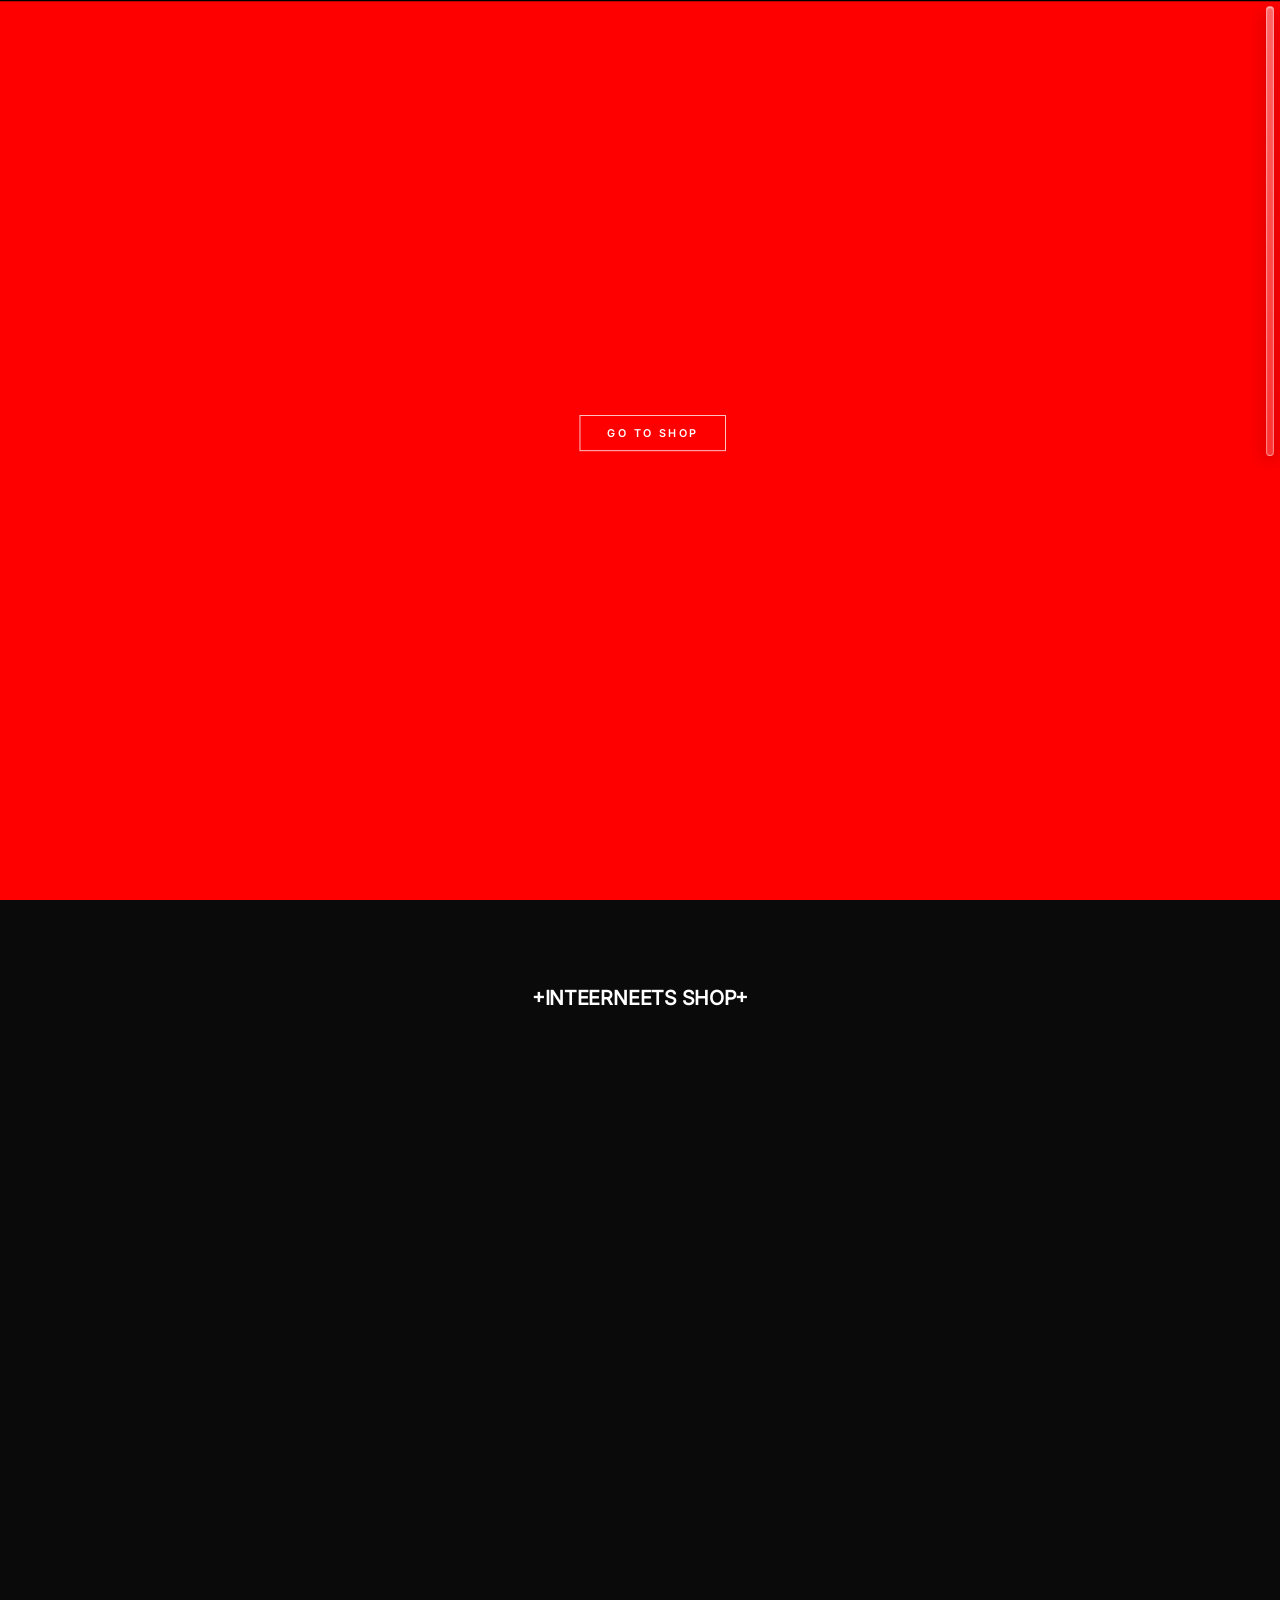
==== commit 3df4cd29: "Text width independent of height, 43px white default, smooth seamless marquee, cart shadow, per-elem" ====
--- a/index.html
+++ b/index.html
@@ -677,7 +677,7 @@
       if (window.__shopJs) return window.__shopJs;
       window.__shopJs = new Promise(function (res) {
         var s = document.createElement('script');
-        s.src = '/shopify-shop.js?v=20261125g';
+        s.src = '/shopify-shop.js?v=20261125j';
         s.onload = res; s.onerror = res;
         document.head.appendChild(s);
       });
@@ -857,7 +857,7 @@
     });
   </script>
 <script src="/soundcloud-player.js?v=20261124g"></script>
-<script src="/marquee.js?v=20261125h"></script>
+<script src="/marquee.js?v=20261125j"></script>
 <script>InteerMarquee.start(document);</script>
 <script>
   // playlist cards placed in the editor: start them once the pages are on screen
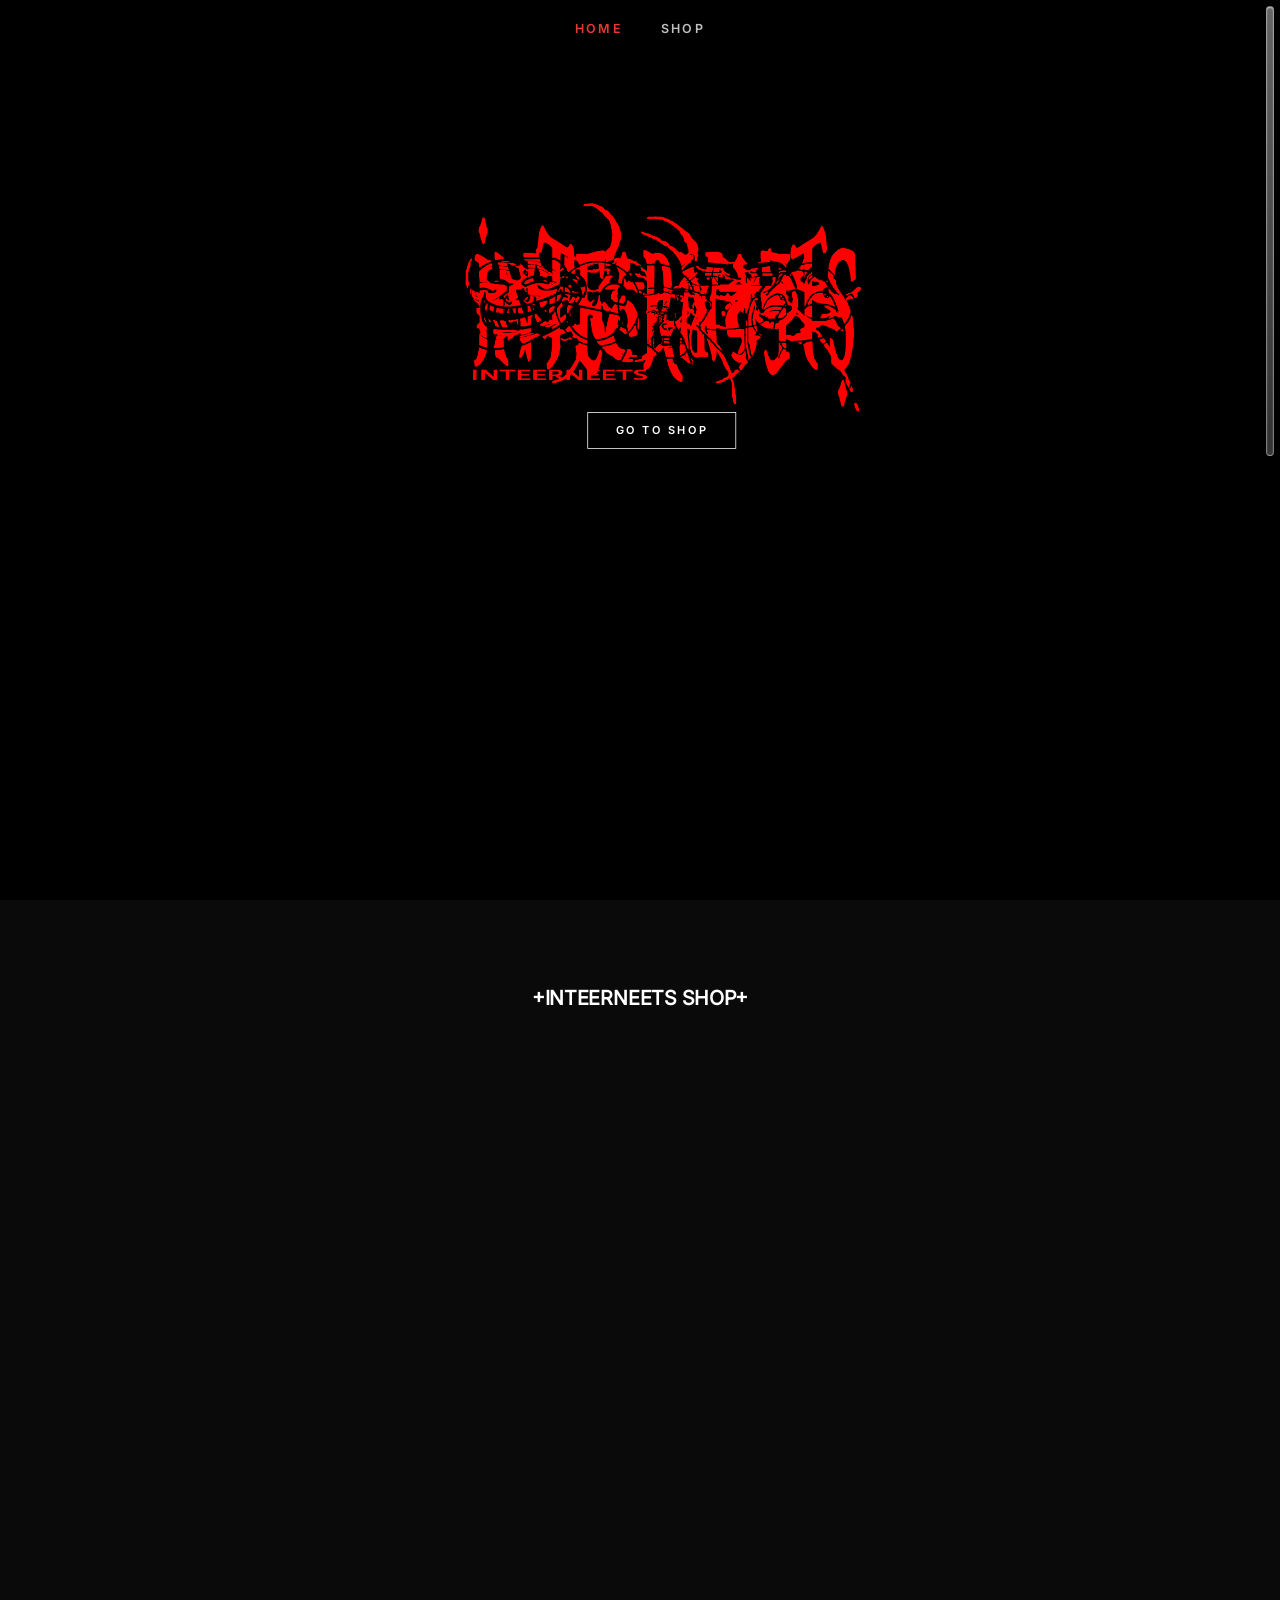
==== commit 71f3fce6: "Drag: pointer-accurate under zoom, snapping, push others away; instant cart button on the right; wid" ====
--- a/index.html
+++ b/index.html
@@ -93,7 +93,9 @@
     /* Embed / Widget blocks: no editor border on the live site, content fills the box */
     .custom-widget-block { border: 0 !important; outline: 0 !important; box-shadow: none !important; background: none !important; display: block !important; overflow: hidden; padding: 0 !important; }
     .custom-widget-block iframe { max-width: 100%; border: 0; }
-    .custom-widget-block > iframe { width: calc(100% + 24px) !important; max-width: none !important; height: 100%; }   /* the embed's own scrollbar sits in the clipped 24px */
+    .custom-widget-block iframe { width: calc(100% + 24px) !important; max-width: none !important; }   /* the embed's own scrollbar sits in the clipped 24px */
+    .custom-widget-block > iframe { height: 100%; }
+    .custom-widget-block > div:only-child { height: 100%; }
     .custom-widget-block[data-scroll-h] { overflow-y: auto !important; overflow-x: hidden !important; }
     .custom-widget-block[data-scroll-h] iframe { height: var(--eh, 1500px) !important; }
     .custom-widget-block * { scrollbar-width: thin; scrollbar-color: rgba(255,255,255,.4) transparent; }
@@ -114,6 +116,48 @@
   <div id="bg-stack"></div>
   <div id="shade"></div>
   <nav id="nav"></nav>
+  <script>
+  // Cart button: drawn at once (from what the last visit remembered), then kept in sync with Shopify's own button.
+  (function () {
+    var KEY = 'ish_cart', st = {};
+    try { st = JSON.parse(localStorage.getItem(KEY) || '{}') || {}; } catch (e) { st = {}; }
+    function save() { try { localStorage.setItem(KEY, JSON.stringify(st)); } catch (e) {} }
+    var css = document.createElement('style');
+    css.textContent = '#cart-fast{position:fixed;top:9px;right:22px;height:38px;z-index:120;display:flex;align-items:center;gap:8px;padding:0 6px;cursor:pointer;user-select:none;-webkit-user-select:none;font:700 16px Inter,Arial,sans-serif;line-height:1;filter:drop-shadow(0 1px 3px rgba(0,0,0,.65));-webkit-tap-highlight-color:transparent}#cart-fast svg{width:21px;height:21px;display:block}body.has-fast-cart .shopify-buy-frame--toggle.is-sticky{visibility:hidden!important;pointer-events:none!important}';
+    document.head.appendChild(css);
+    function make() {
+      var b = document.getElementById('cart-fast');
+      if (b) return b;
+      b = document.createElement('div'); b.id = 'cart-fast'; b.setAttribute('role', 'button'); b.setAttribute('aria-label', 'Cart');
+      b.innerHTML = '<svg viewBox="0 0 25 25"></svg><span id="cart-fast-n">0</span>';
+      b.addEventListener('click', function (e) { e.stopPropagation(); setTimeout(function () { var u = window.__shopUI; if (u && u.openCart) u.openCart(); else window.__cartOpenPending = true; }, 0); });   // not the page click handlers: they would close it again
+      document.body.appendChild(b);
+      return b;
+    }
+    function render() {
+      var b = make();
+      b.style.color = st.color || '#ff0000';
+      if (st.svg) b.querySelector('svg').innerHTML = st.svg;
+      b.querySelector('#cart-fast-n').textContent = st.n || 0;
+      document.body.classList.add('has-fast-cart');
+    }
+    function sync() {
+      var f = document.querySelector('.shopify-buy-frame--toggle iframe'), d = null;
+      try { d = f && f.contentDocument; } catch (e) { d = null; }
+      var cnt = d && d.querySelector('.shopify-buy__cart-toggle__count');
+      if (cnt) {
+        var svg = d.querySelector('.shopify-buy__icon-cart');
+        st.on = 1; st.n = parseInt(cnt.textContent, 10) || 0;
+        if (svg) { st.svg = svg.innerHTML; var p = svg.querySelector('path'); if (p) st.color = d.defaultView.getComputedStyle(p).fill; }
+        save(); render();
+      }
+      if (window.__cartOpenPending && window.__shopUI && window.__shopUI.openCart) { window.__cartOpenPending = false; window.__shopUI.openCart(); }
+    }
+    window.__cartFastOff = function () { var b = document.getElementById('cart-fast'); if (b) b.remove(); document.body.classList.remove('has-fast-cart'); try { localStorage.removeItem(KEY); } catch (e) {} st = {}; };
+    if (st.on === 1 && st.svg) render();
+    setInterval(sync, 600);
+  })();
+  </script>
   <main id="pages"></main>
 
   <script>
@@ -677,7 +721,7 @@
       if (window.__shopJs) return window.__shopJs;
       window.__shopJs = new Promise(function (res) {
         var s = document.createElement('script');
-        s.src = '/shopify-shop.js?v=20261125j';
+        s.src = '/shopify-shop.js?v=20261125k';
         s.onload = res; s.onerror = res;
         document.head.appendChild(s);
       });
@@ -734,6 +778,7 @@
       var pages = r[0];
       settings = r[1] || {};
       applySettings(settings);
+      try { if (!(settings.shopify_domain && settings.shopify_storefront_token) && window.__cartFastOff) window.__cartFastOff(); } catch (e) { /* ignore */ }
       try { warmShop(settings); } catch (e) { /* ignore */ }
       return Promise.all(pages.map(function (p) {
         return getContent('page-' + p.id + '.json').catch(function () { return null; });
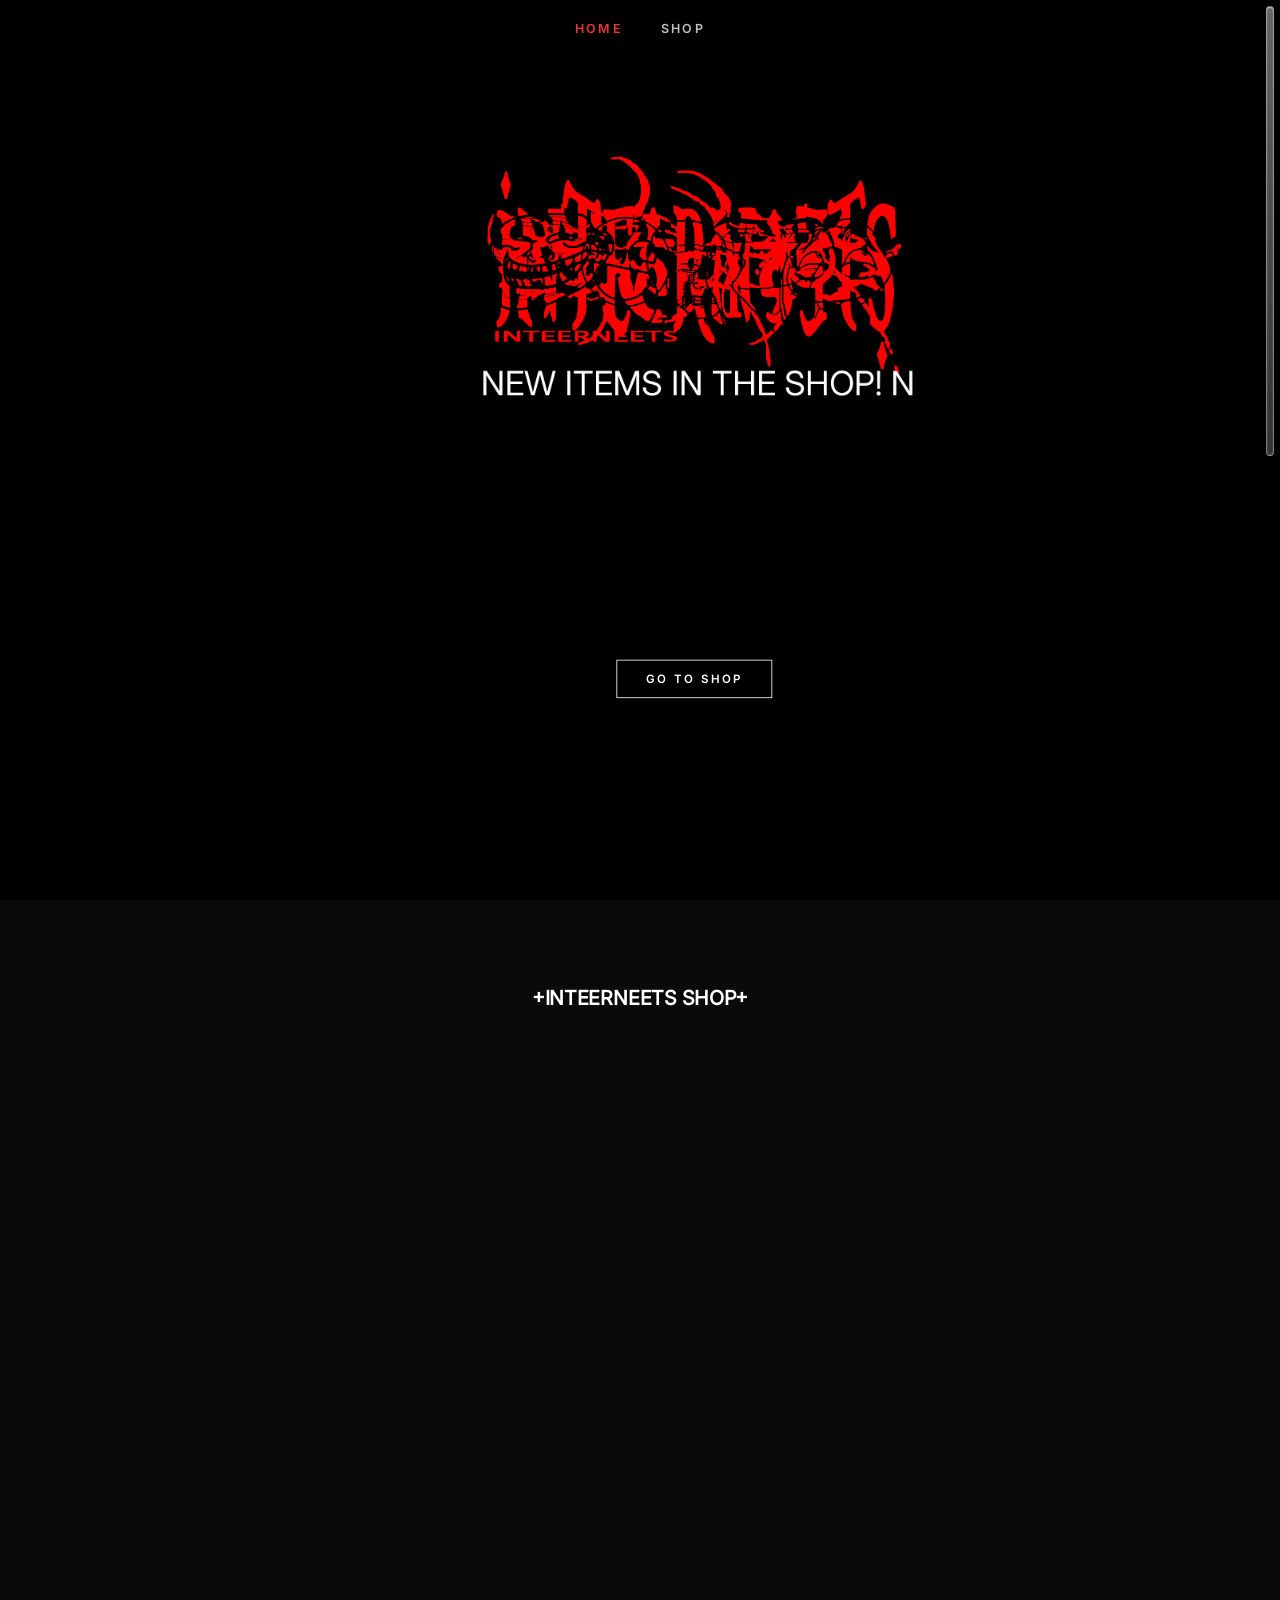
==== commit f2cb96dc: "Fix red SVG fill on #cart-fast and update full day handoff" ====
--- a/index.html
+++ b/index.html
@@ -123,7 +123,7 @@
     try { st = JSON.parse(localStorage.getItem(KEY) || '{}') || {}; } catch (e) { st = {}; }
     function save() { try { localStorage.setItem(KEY, JSON.stringify(st)); } catch (e) {} }
     var css = document.createElement('style');
-    css.textContent = '#cart-fast{position:fixed;top:9px;right:22px;height:38px;z-index:120;display:flex;align-items:center;gap:8px;padding:0 6px;cursor:pointer;user-select:none;-webkit-user-select:none;font:700 16px Inter,Arial,sans-serif;line-height:1;filter:drop-shadow(0 1px 3px rgba(0,0,0,.65));-webkit-tap-highlight-color:transparent}#cart-fast svg{width:21px;height:21px;display:block}body.has-fast-cart .shopify-buy-frame--toggle.is-sticky{visibility:hidden!important;pointer-events:none!important}';
+    css.textContent = '#cart-fast{position:fixed;top:9px;right:22px;height:38px;z-index:120;display:flex;align-items:center;gap:8px;padding:0 6px;cursor:pointer;user-select:none;-webkit-user-select:none;font:700 16px Inter,Arial,sans-serif;line-height:1;filter:drop-shadow(0 1px 3px rgba(0,0,0,.65));-webkit-tap-highlight-color:transparent}#cart-fast svg{width:21px;height:21px;display:block;fill:currentColor}#cart-fast svg *{fill:currentColor}body.has-fast-cart .shopify-buy-frame--toggle.is-sticky{visibility:hidden!important;pointer-events:none!important}';
     document.head.appendChild(css);
     function make() {
       var b = document.getElementById('cart-fast');
